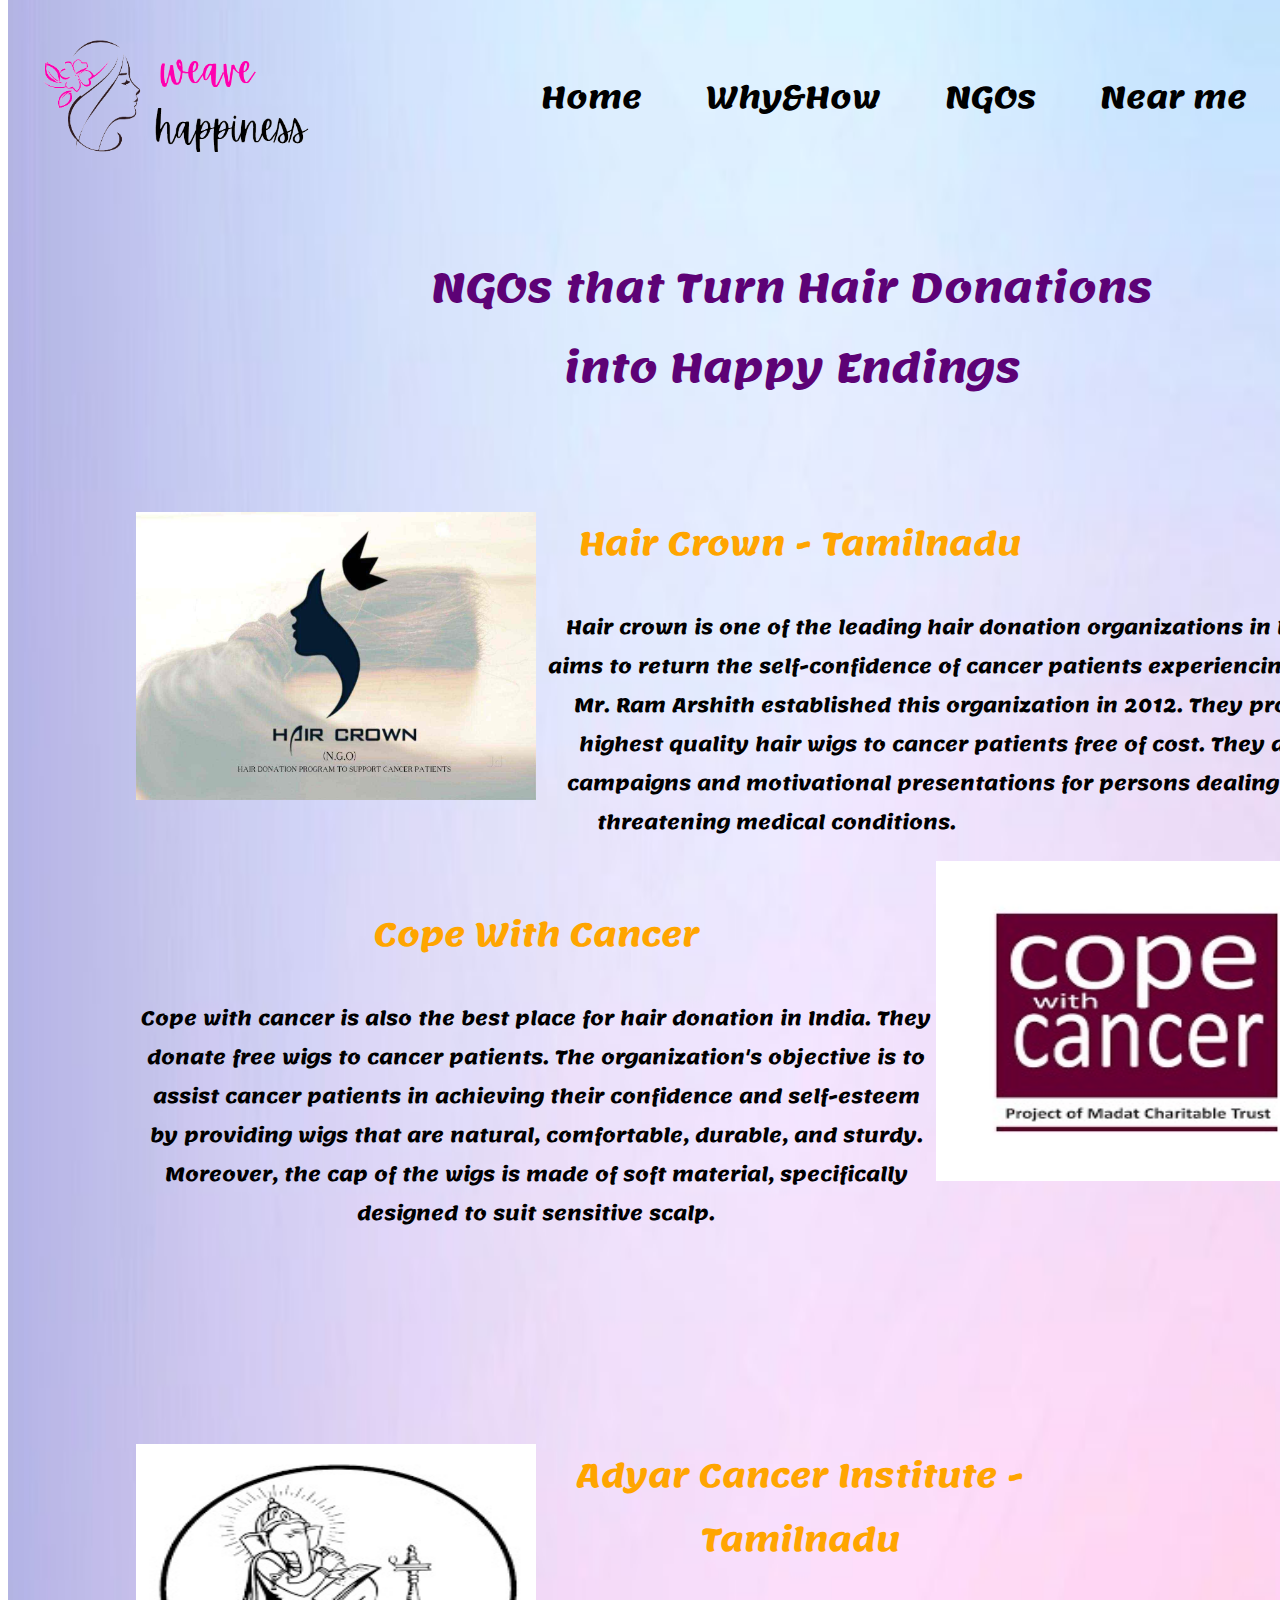
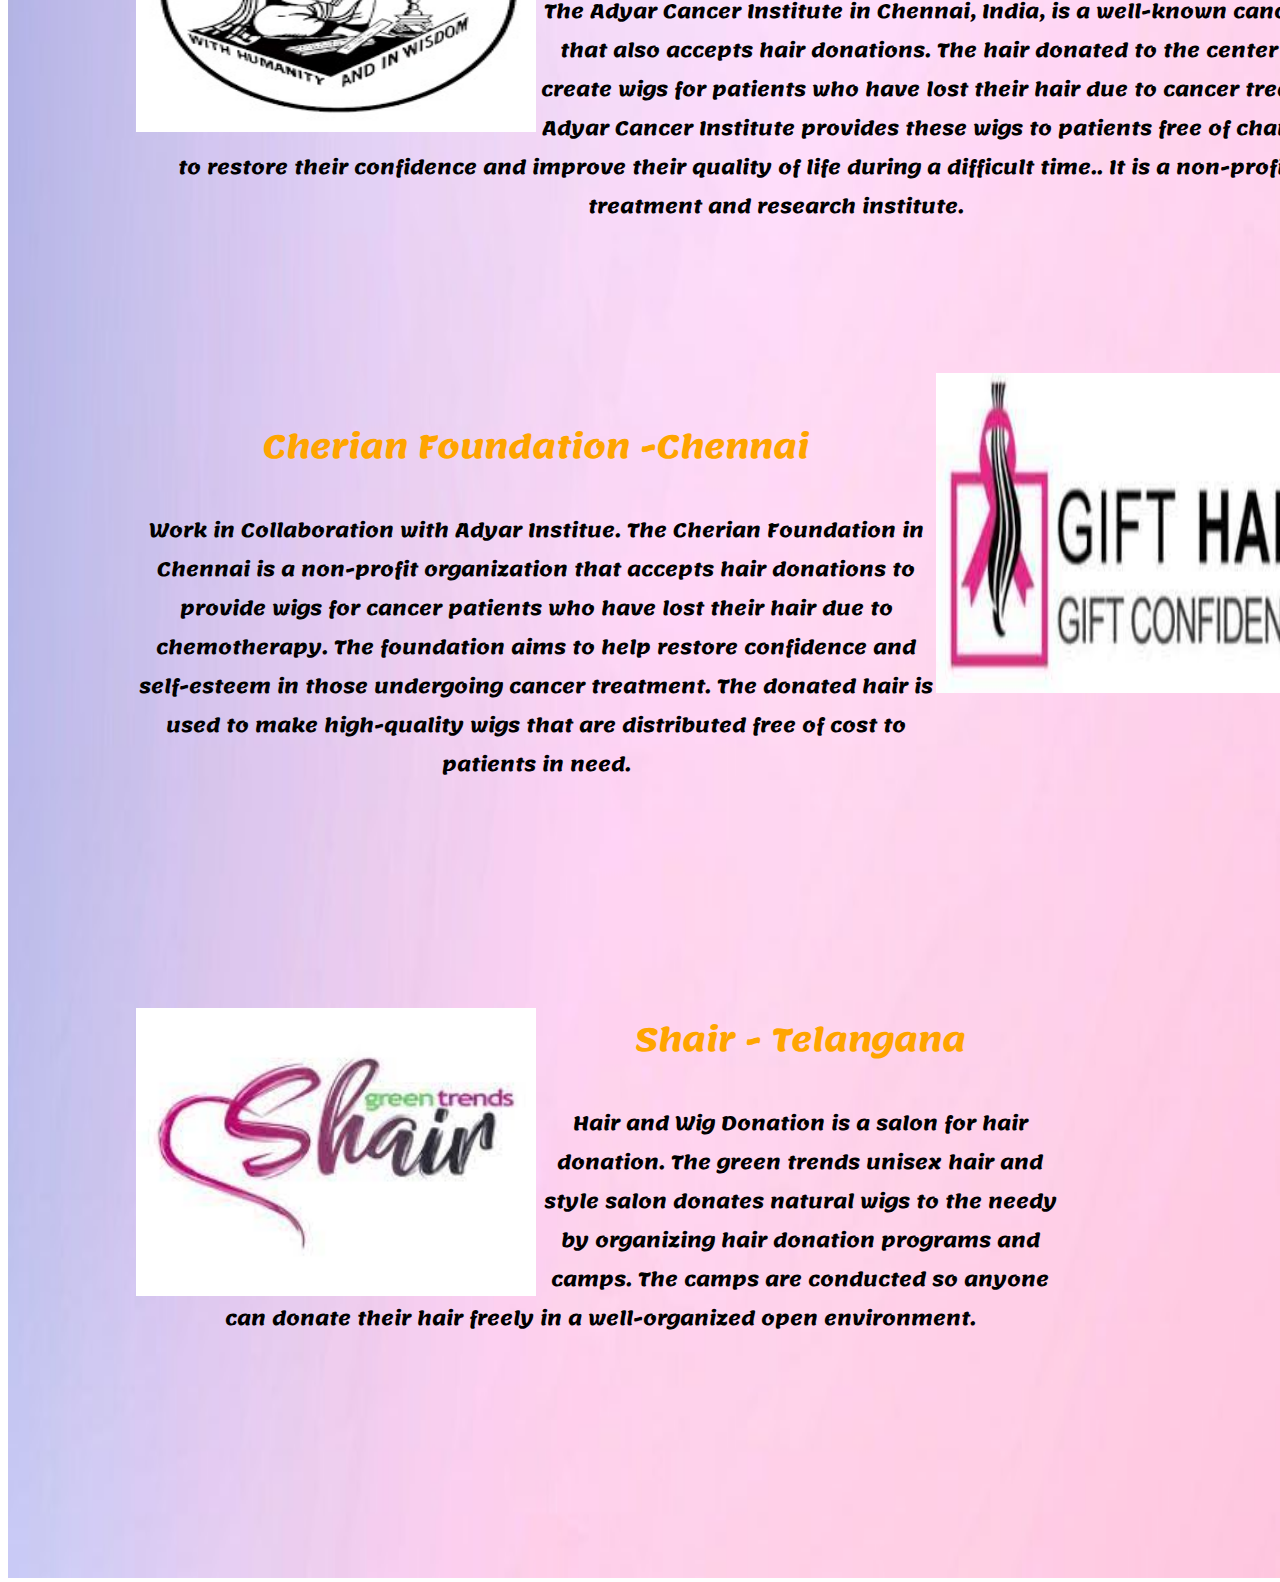
==== ngo.html @ 13da9f12 "upadted" ====
<!DOCTYPE html>
<html lang="en">
<head>
    <meta charset="UTF-8">
    <meta http-equiv="X-UA-Compatible" content="IE=edge">
    <meta name="viewport" content="width=device-width, initial-scale=1.0">
    <link rel="stylesheet" href="style2.css">
    <title>Document</title>
</head>
<body>
    <div class="container" >
        <header class="header"> 
           <div class="left"> 
              <img id="logo" src="l.png.png" class="png">
           </div>
           <div class="mid">
            <nav>
                <a href="index.html"><b>Home</b></a>
                <a href="steps.html"><b>Why&How</b></a>
                <a href="ngo.html"><b>NGOs</b></a>
               <a><b>Near me</a>
            </nav>
           </div>
            <img src="Download premium vector of Pastel ombre background vector in pink and purple by Ning about gradient backgrounds, ombre background, ombre pastel background, backgrounds, and pastel background 3013675.jpg" id="img2">
           <div class="container1">
            <p id="p1">NGOs that Turn Hair Donations into Happy Endings</p>
        </div>
        <div class="ngos"> 
            <div class="n1">
              <img id="n1"src="haircrown.jpeg">
              <p id ="hc">Hair Crown - Tamilnadu</p>
              <p id="hc1">Hair crown is one of the leading hair donation organizations in India that aims to return the self-confidence of cancer patients experiencing hair loss. Mr. Ram Arshith established this organization in 2012. 
                They provide the highest quality hair wigs to cancer patients free of cost.
                They also hold campaigns and motivational presentations for persons dealing with life-threatening medical conditions.</p>
            </div>
            <div class="n2" >
              <img id="n2" src="cope.jpeg" >
              <p id="cp1">Cope With Cancer</p>
              <p id="cp2">Cope with cancer is also the best place for hair donation in India. They donate free wigs to cancer patients. The organization's objective is to assist cancer patients in achieving their confidence and self-esteem by providing wigs that are natural, comfortable, durable, and sturdy. Moreover, the cap of the wigs is made of soft material, specifically designed to suit sensitive scalp.</p>
            </div>
            <div class="n3" >
              <img id="n3"src="adh.jpeg">
              <pv id="ac1">Adyar Cancer Institute - Tamilnadu</pv>
              <p id="ac2">The Adyar Cancer Institute in Chennai, India, is a well-known cancer hospital that also accepts hair donations. The hair donated to the center is used to create wigs for patients who have lost their hair due to cancer treatment. The Adyar Cancer Institute provides these wigs to patients free of charge, helping to restore their confidence and improve their quality of life during a difficult time.. It is a non-profit cancer treatment and research institute.</p>
            </div>
          
    
            <div class="n4" >
              <img id="n4"src="gift.jpeg">
              <p id="cf1">Cherian Foundation -Chennai</p>
              <p id="cf2"> Work in Collaboration with Adyar Institue.
                The Cherian Foundation in Chennai is a non-profit organization that accepts hair donations to provide wigs for cancer patients who have lost their hair due to chemotherapy. The foundation aims to help restore confidence and self-esteem in those undergoing cancer treatment. The donated hair is used to make high-quality wigs that are distributed free of cost to patients in need.</p>
            </div>
            <div class="n5" >
              <img id="n5"src="shair.jpeg" >
              <p id="s1">Shair - Telangana</p>
              <p id="s2">Hair and Wig Donation is a salon for hair donation. The green trends unisex hair and style salon donates natural wigs to the needy by organizing hair donation programs and camps. The camps are conducted so anyone can donate their hair freely in a well-organized open environment.</p>
            </div>

    
      </div>

</header>
</html>
---- style2.css ----
@import url("https://fonts.googleapis.com/css2?family=Courgette&display=swap");
@import url('https://fonts.googleapis.com/css2?family=Kalam:wght@300&display=swap');
@import url('https://fonts.googleapis.com/css2?family=Tajawal:wght@300&display=swap');
@import url('https://fonts.googleapis.com/css2?family=Lemonada&display=swap');
#logo {
    height: 8rem;
    width: 17rem;
    margin-left: 2rem;
    position: relative;
    top: 1.5rem;
  }
  
  .container {
    height: 50rem;
    object-fit: cover;
  }
  .mid {
    display: block;
    width: 33%;
    margin: 30px auto;
  }
  #img2 {
    width: 99rem;
    margin-top: -12rem;
    height:200rem;
    
  }
  
  nav {
    position: absolute;
    top: 3rem;
    height: 40px;
    margin-left: 5rem;
    /* background: linear-gradient(
        90deg,
        rgb(255, 215, 77) 0%,
        rgb(64, 221, 255) 30%,
        rgb(124, 127, 255) 85%
      )
      0% 0% / 200% 100%; */
    border-radius: 2rem;
    text-align: center;
    padding-top: 20px;
  }
  nav a {
    color: black;
    padding: 30px;
    font-size: 30px;
    font-family: 'Lemonada', cursive;
    font-weight: normal;
    text-decoration: none;
  }
  #img2 {
    width: 99rem;
    margin-top: -12rem;

  }
  #p1{
    width:50rem;
    text-align: center;
    font-size: 2.5rem;
    margin-left: 24rem;
    color:rgb(93, 2, 118);
    font-family: 'Lemonada', cursive;
    font-weight: bold;
  }
  .container1{
    position:absolute;
    top:13rem;
  }
  .ngos{
    position: absolute;
    top:30rem;
    margin-left: 8rem;
    font-family: 'Lemonada', cursive;
    width:58rem;
    text-align: center;
   
}
    #n1,#n3,#n5{
        width:25rem;
        height:18rem;
        float:left;
       
    }
    .n3,.n5{
        position:relative;
        top:-8rem;
    }    #n2,#n4{
        width:25rem;
        height:20rem;
        position: relative;
        margin-left: 50rem;
        font-size: 1.3rem;
    }
    #hc1,#hc2,#ac1,#ac2{
        width:80rem;
    }
    #cp1,#cp2,#cf1,#cf2{
        position: relative;
        top:-20rem;
        width:50rem;
    }
    /* .n1,.n3,.n5{
        margin-bottom: 3rem;
        
    } */
    #hc,#cp1,#cf1,#s1,#ac1{
        font-size: 2rem;
        color:orange;
    }
    #hc1,#cp2,#cf2,#s2,#ac2{
        font-size: 1.2rem;
    }
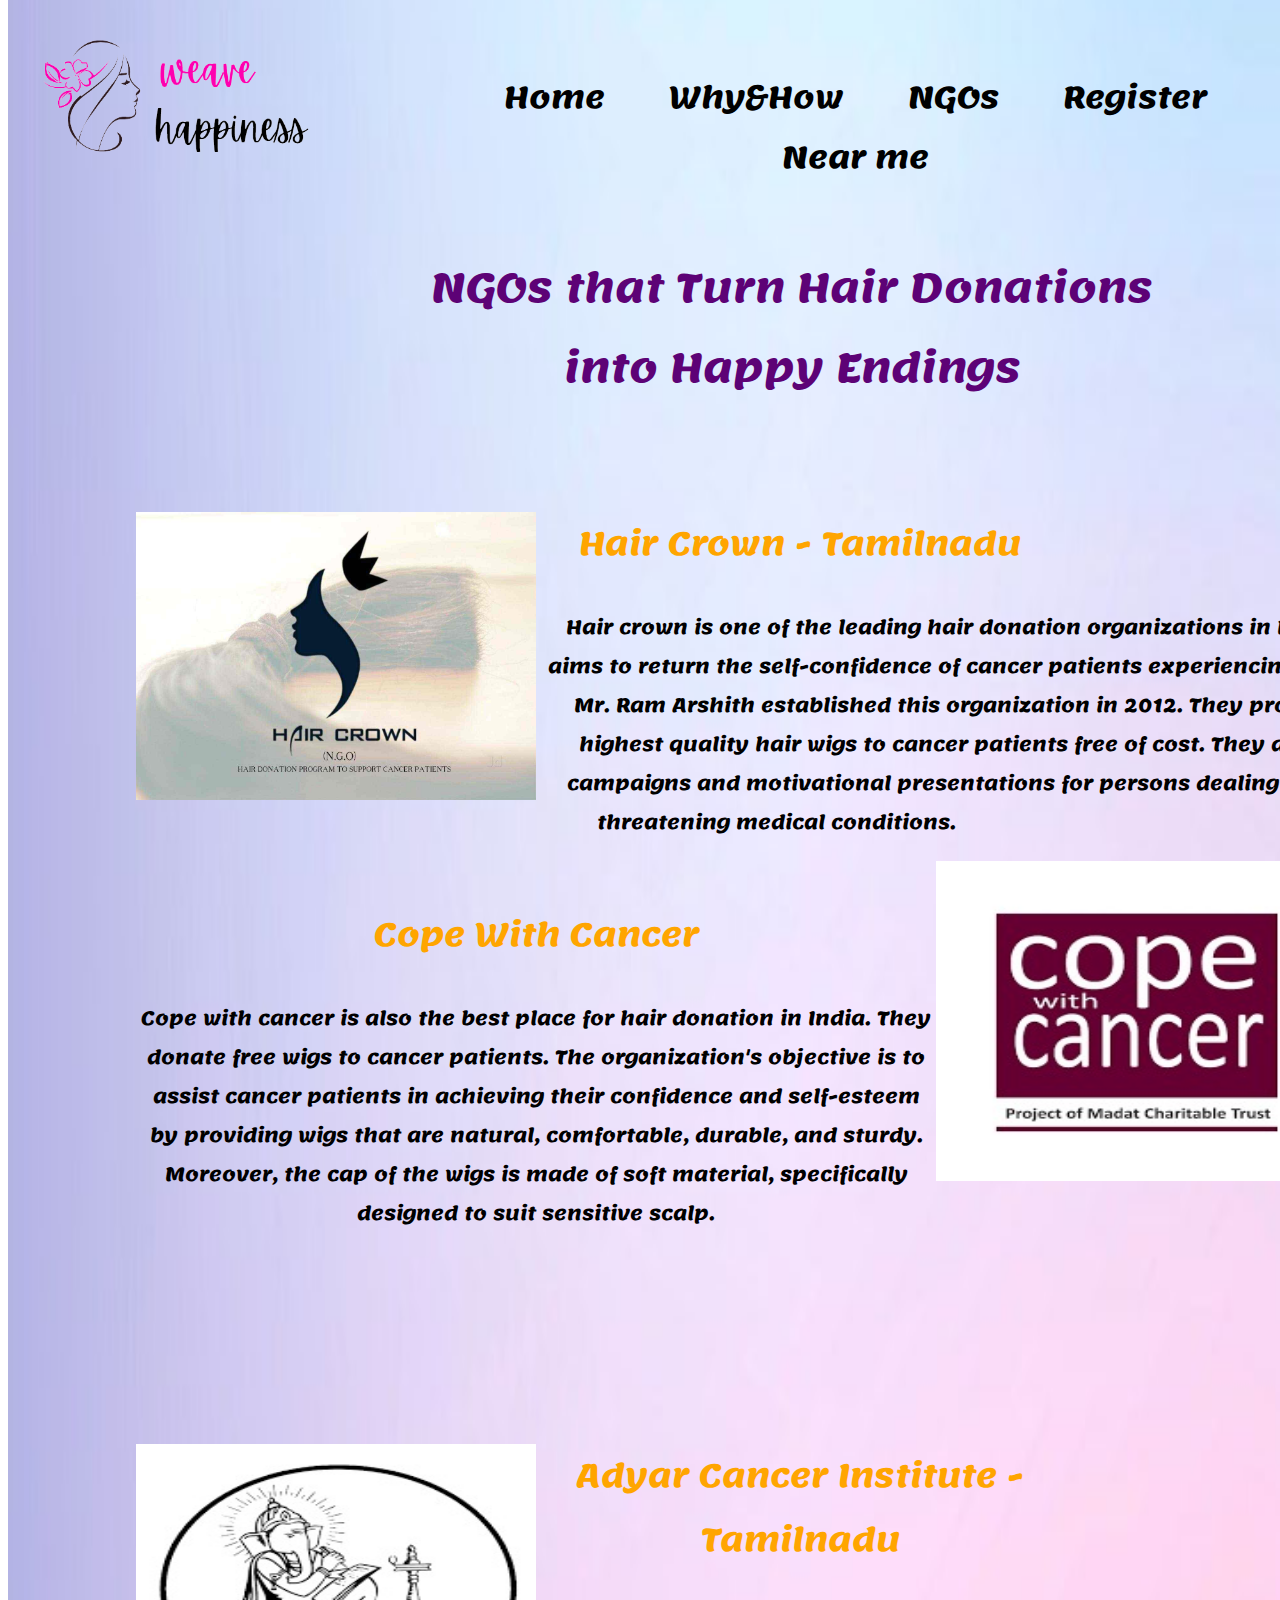
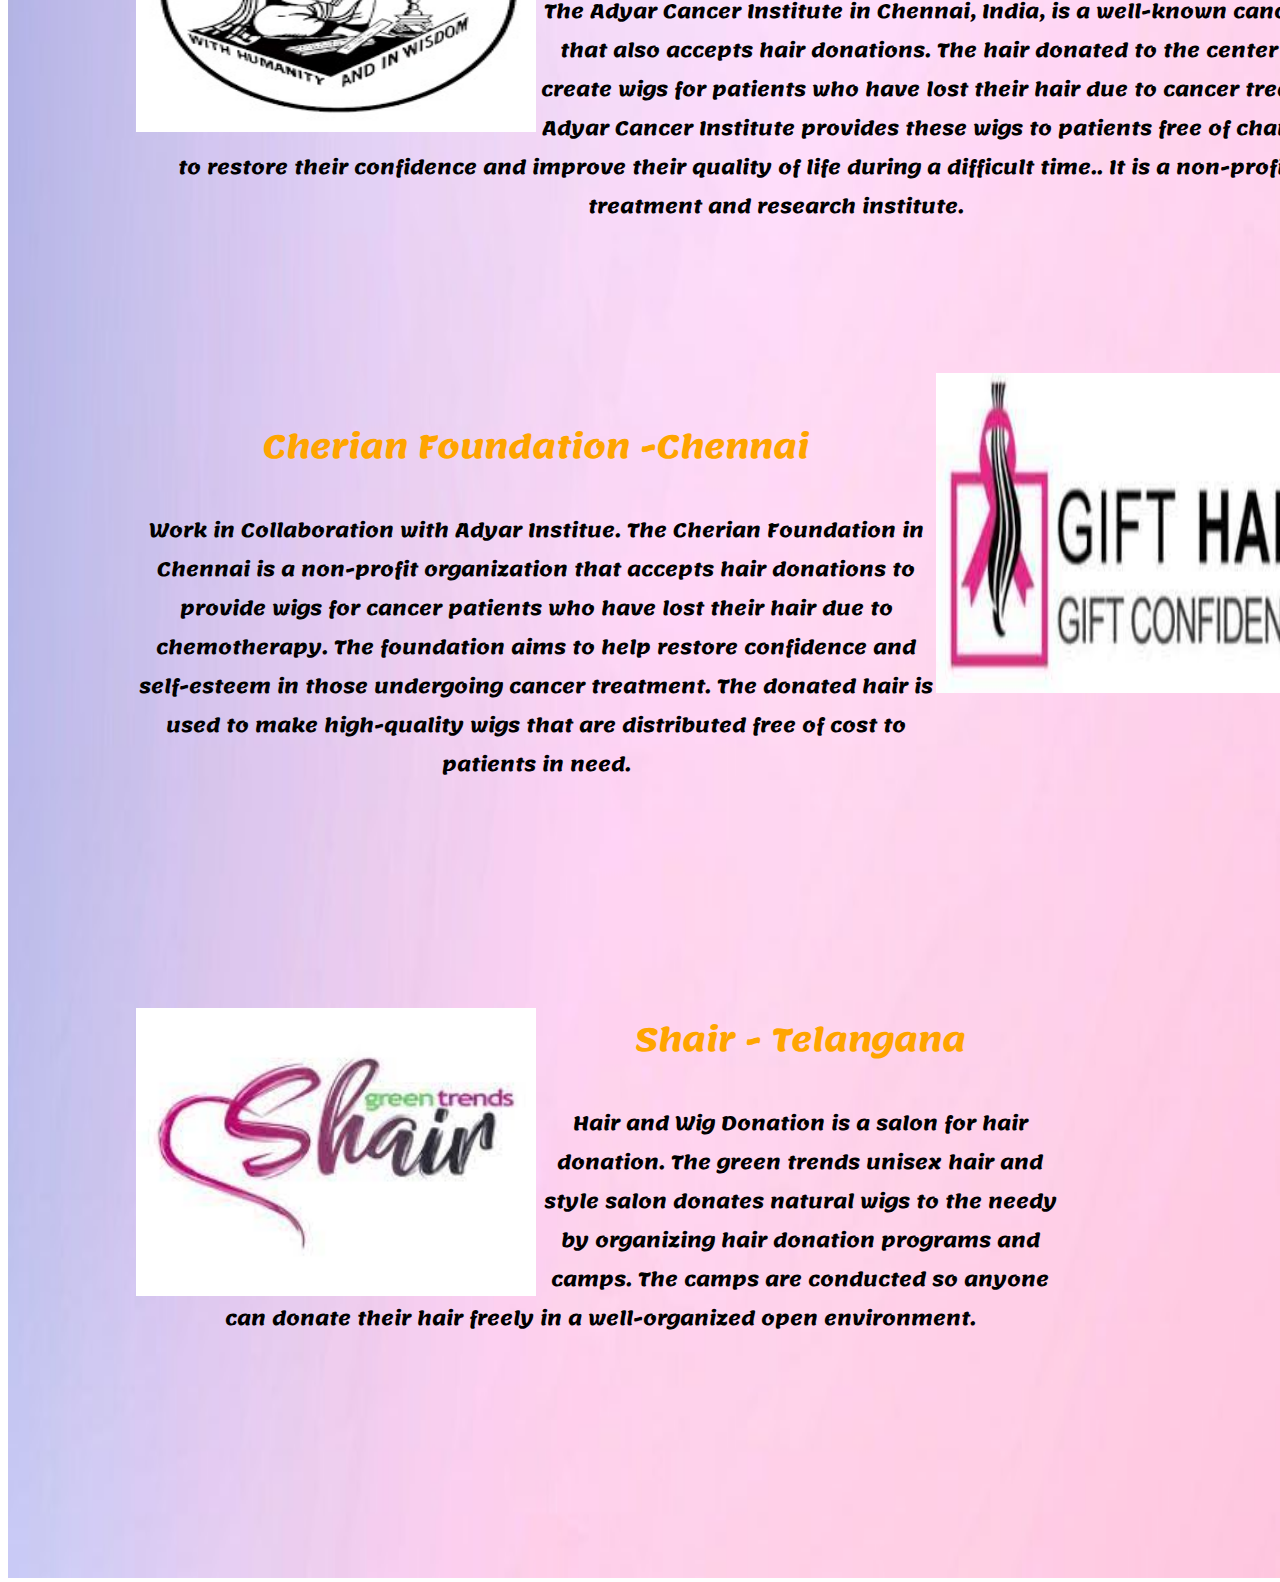
==== commit 279da1b2: "updated" ====
--- a/ngo.html
+++ b/ngo.html
@@ -18,6 +18,7 @@
                 <a href="index.html"><b>Home</b></a>
                 <a href="steps.html"><b>Why&How</b></a>
                 <a href="ngo.html"><b>NGOs</b></a>
+                <a href="register.html"><b>Register</b></a>
                <a><b>Near me</a>
             </nav>
            </div>
--- a/style2.css
+++ b/style2.css
@@ -30,14 +30,6 @@
     position: absolute;
     top: 3rem;
     height: 40px;
-    margin-left: 5rem;
-    /* background: linear-gradient(
-        90deg,
-        rgb(255, 215, 77) 0%,
-        rgb(64, 221, 255) 30%,
-        rgb(124, 127, 255) 85%
-      )
-      0% 0% / 200% 100%; */
     border-radius: 2rem;
     text-align: center;
     padding-top: 20px;
@@ -64,6 +56,7 @@
     font-family: 'Lemonada', cursive;
     font-weight: bold;
   }
+  
   .container1{
     position:absolute;
     top:13rem;
@@ -112,4 +105,7 @@
     #hc1,#cp2,#cf2,#s2,#ac2{
         font-size: 1.2rem;
     }
+    #s2{
+      
+    }
     